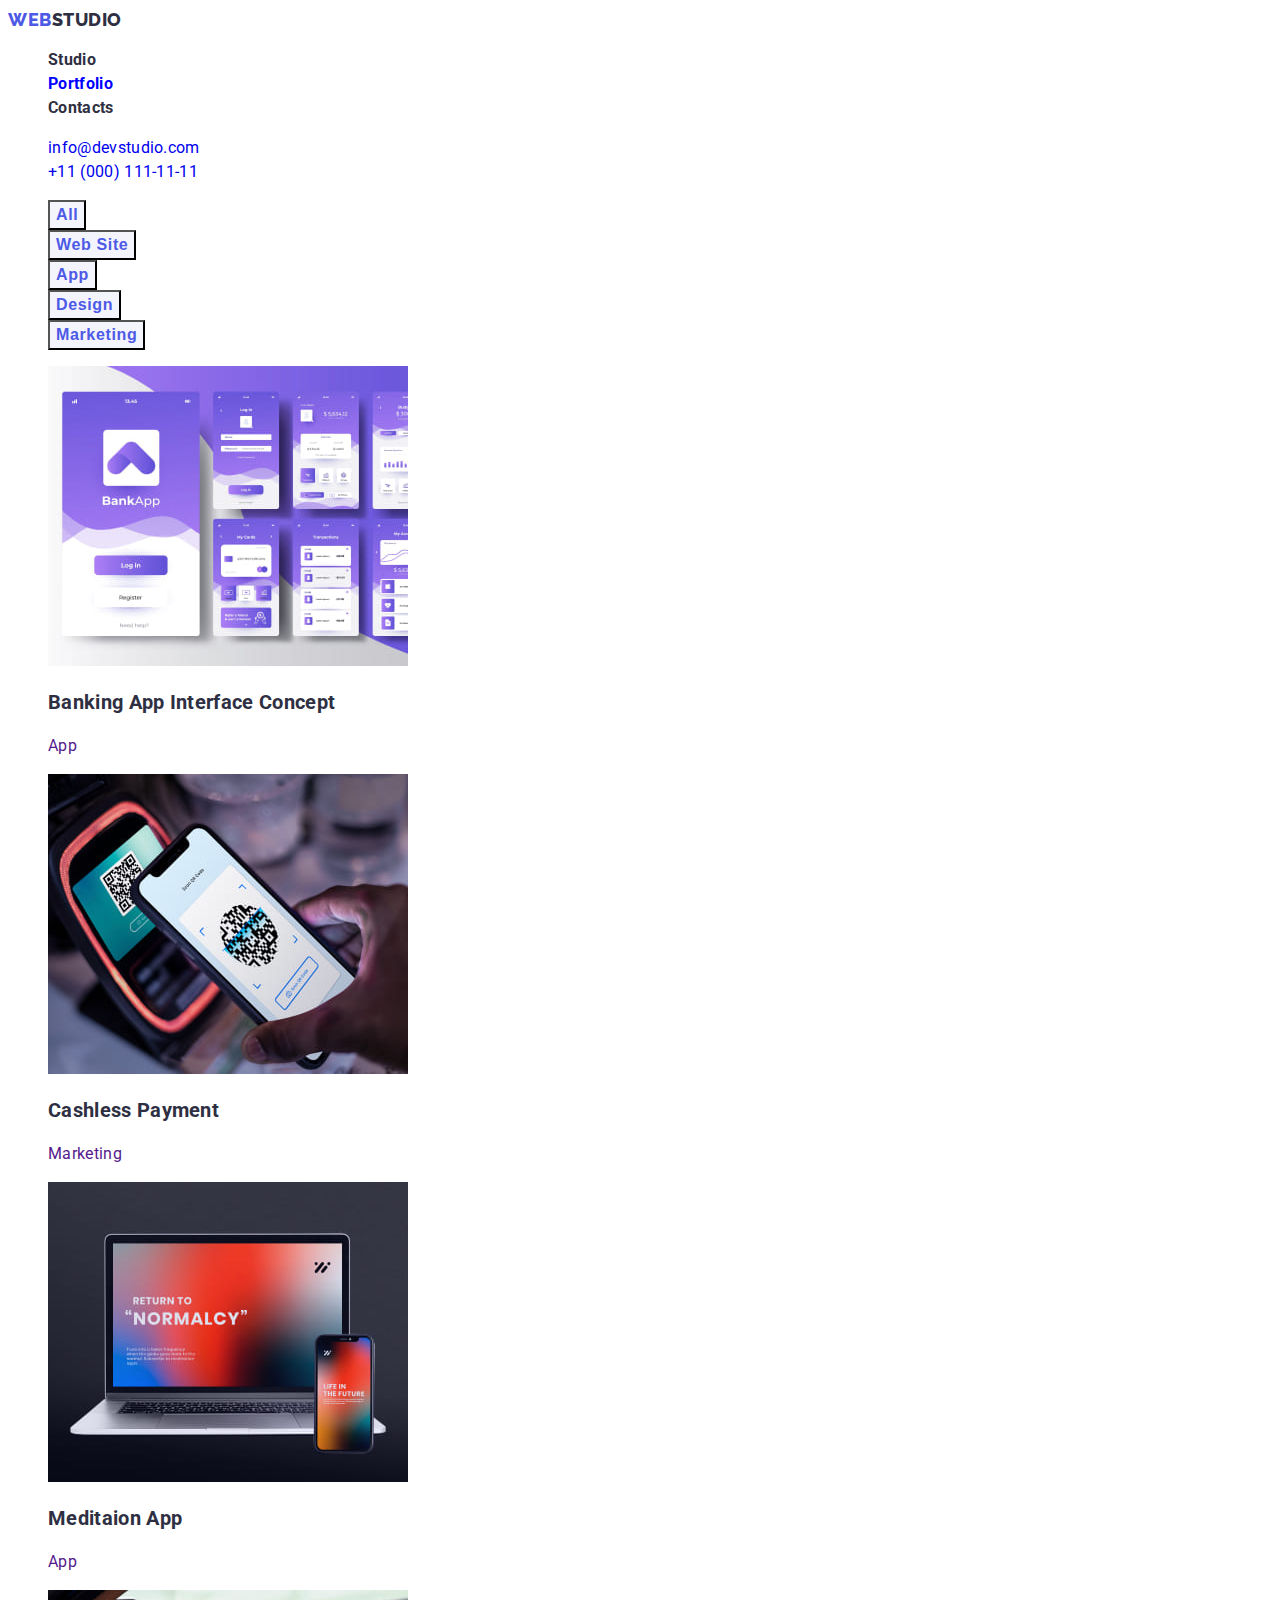
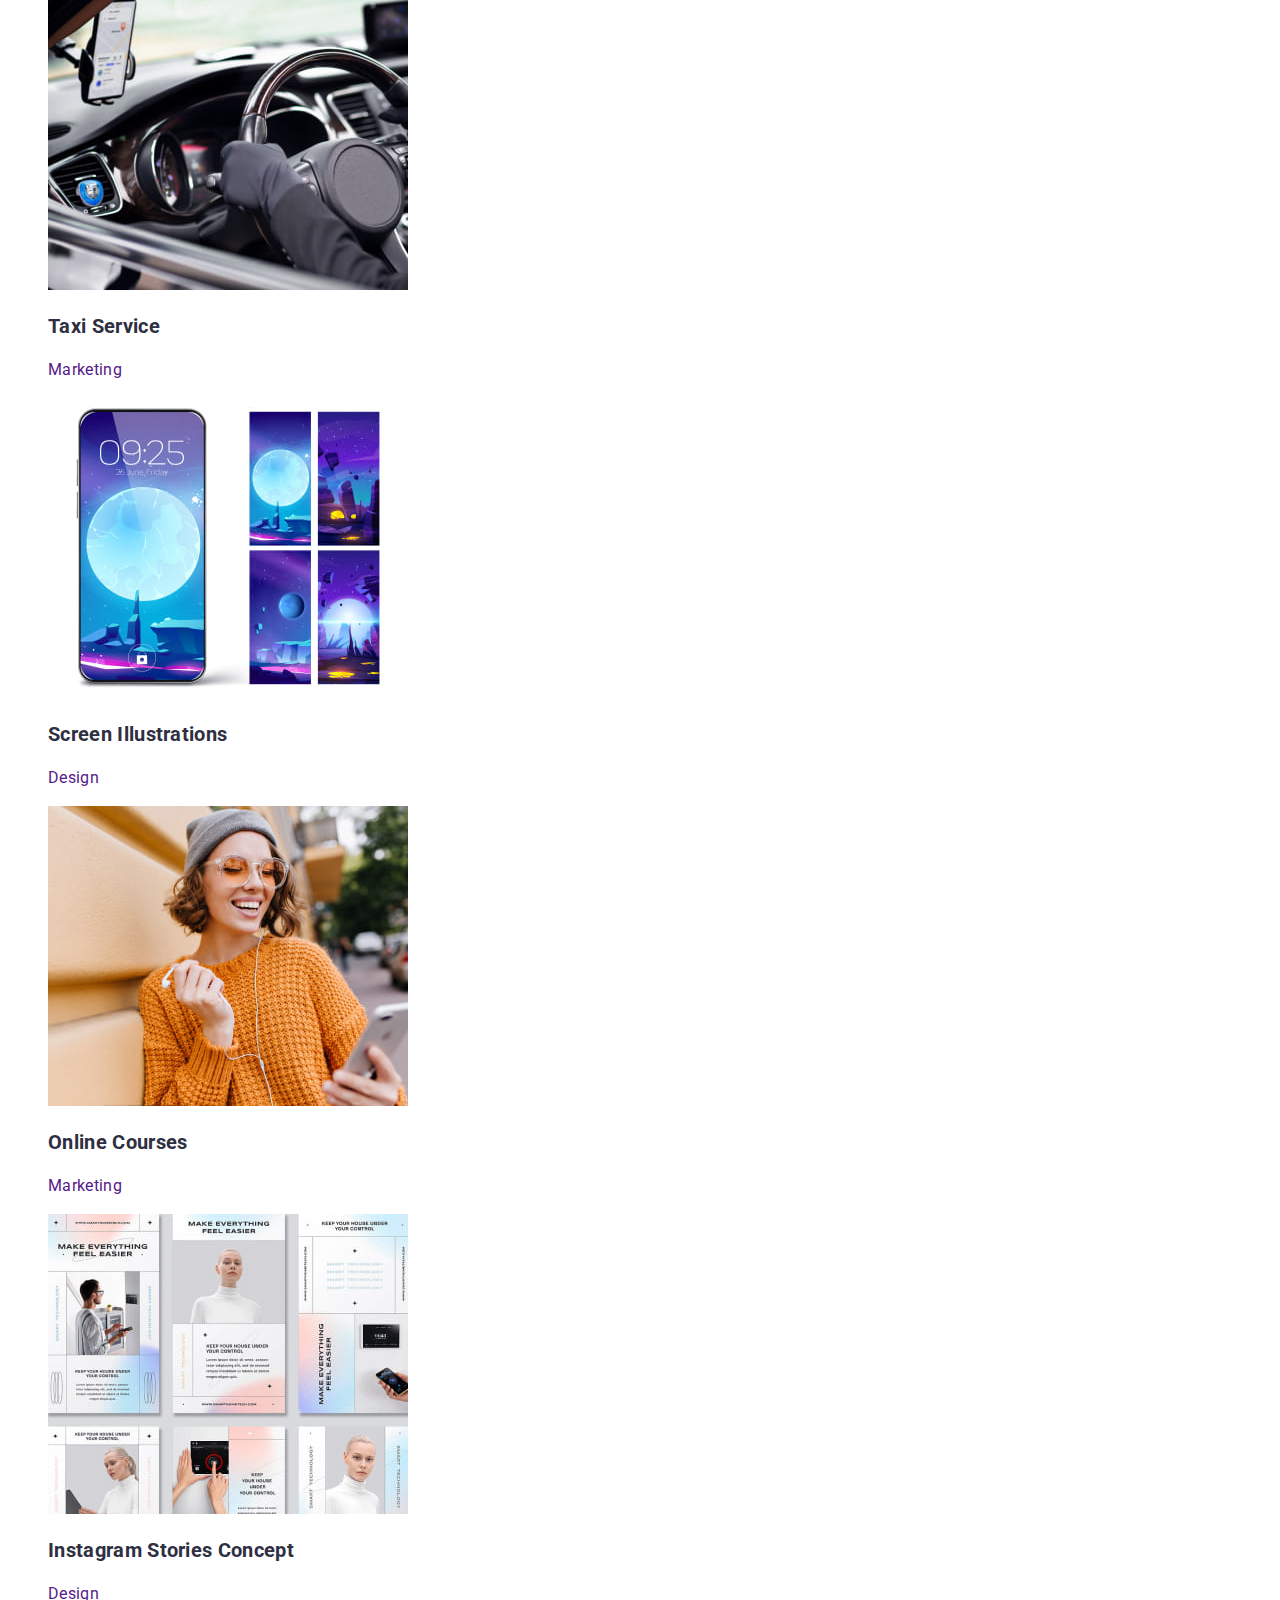
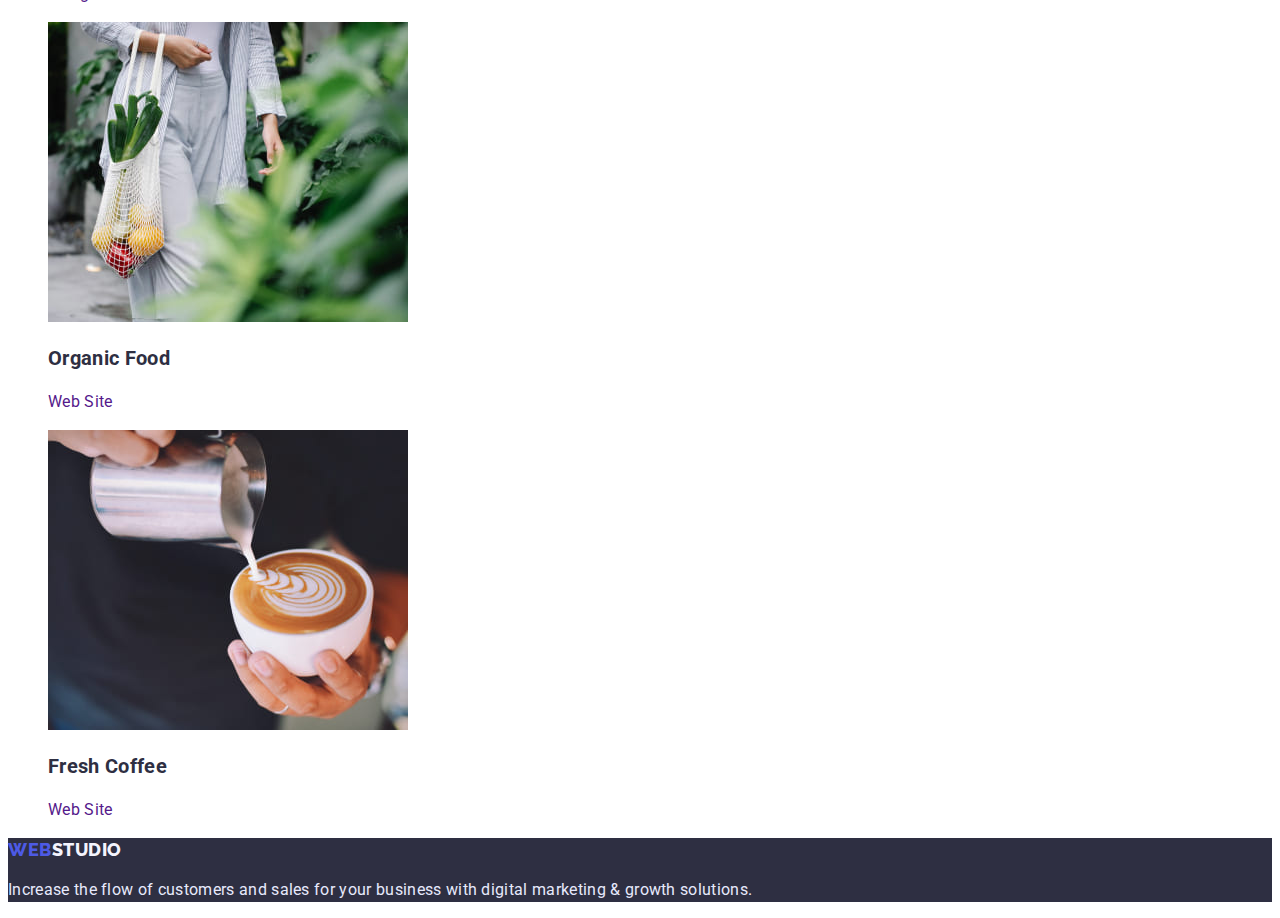
==== portfolio.html @ 526042f2 "work hw2" ====
<!DOCTYPE html>
<html lang="en">
  <head>
    <meta charset="UTF-8" />
    <meta http-equiv="X-UA-Compatible" content="IE=edge" />
    <meta name="viewport" content="width=device-width, initial-scale=1.0" />
    <title>Document</title>
    <link rel="preconnect" href="https://fonts.googleapis.com">
<link rel="preconnect" href="https://fonts.gstatic.com" crossorigin>
<link href="https://fonts.googleapis.com/css2?family=Raleway:wght@800&family=Roboto:wght@400;700&display=swap" rel="stylesheet">
    <link rel="stylesheet" href="./css/styles.css" />
  </head>
  <body>
    <!-- Шапка сторінки -->
    <header>
      <nav>
        <!-- Логотип у шапці -->
        <a href="./index.html" class="logo">
          <span class="logo-iris">Web</span> <span class="logo-navyblue">Studio</span> </a>
        <!-- Навігація на інші сторінки -->
        <ul class="site-nav list">
          <li><a href="./index.html" class="link">Studio</a></li>
          <li><a href="./portfolio.html" class="link current">Portfolio</a></li>
          <li><a href="./index.html" class="link">Contacts</a></li>
        </ul>
      </nav>
      <ul class="cont-nav list">
        <!-- Посилання на адрес пошти-->
        <li>
          <a href="mailto:info@devstudio.com" class="link"
            >info@devstudio.com</a
          >
        </li>
        <!-- Посилання на телефонний номер-->
        <li>
          <a href="tel:+110001111111" class="link">+11 (000) 111-11-11</a>
        </li>
      </ul>
    </header>
    <main>
      <section class="section">
        <!-- Заголлвок секціх, не читається на сторінці -->
        <h1 class="visually-hidden">Portfolio</h1>
        <!-- Блок фільтрів -->
        <ul>
          <li><button type="button" class="portfolio-button">All</button></li>
          <li><button type="button" class="portfolio-button">Web Site</button></li>
          <li><button type="button" class="portfolio-button">App</button></li>
          <li><button type="button" class="portfolio-button">Design</button></li>
          <li><button type="button" class="portfolio-button">Marketing</button></li>
        </ul>
        <!-- Блок портфоліо -->
        <ul>
          <li>
            <a href="">
              <img src="./images/img21.jpg" alt="img" width="360" />
              <h3 class="section4-title">Banking App Interface Concept</h3>
              <p>App</p>
            </a>
          </li>
          <li>
            <a href="">
              <img src="./images/img22.jpg" alt="img" width="360" />
              <h3 class="section4-title">Cashless Payment</h3>
              <p>Marketing</p>
            </a>
          </li>
          <li>
            <a href="">
              <img src="./images/img23.jpg" alt="img" width="360" />
              <h3 class="section4-title">Meditaion App</h3>
              <p>App</p>
            </a>
          </li>
          <li>
            <a href="">
              <img src="./images/img24.jpg" alt="img" width="360" />
              <h3 class="section4-title">Taxi Service</h3>
              <p>Marketing</p>
            </a>
          </li>
          <li>
            <a href="">
              <img src="./images/img25.jpg" alt="img" width="360" />
              <h3 class="section4-title">Screen Illustrations</h3>
              <p>Design</p>
            </a>
          </li>
          <li>
            <a href="">
              <img src="./images/img26.jpg" alt="img" width="360" />
              <h3 class="section4-title">Online Courses</h3>
              <p>Marketing</p>
            </a>
          </li>
          <li>
            <a href="">
              <img src="./images/img27.jpg" alt="img" width="360" />
              <h3 class="section4-title">Instagram Stories Concept</h3>
              <p>Design</p>
            </a>
          </li>
          <li>
            <a href="">
              <img src="./images/img28.jpg" alt="img" width="360" />
              <h3 class="section4-title">Organic Food</h3>
              <p>Web Site</p>
            </a>
          </li>
          <li>
            <a href="">
              <img src="./images/img29.jpg" alt="img" width="360" />
              <h3 class="section4-title">Fresh Coffee</h3>
              <p>Web Site</p>
            </a>
          </li>
        </ul>
      </section>
    </main>
    <footer>
      <!-- Логотип як у шапці -->
        <a href="./index.html" class="logo">
          <span class="logo-iris">Web</span> <span class="logo-cloud">Studio</span> </a>
      <p class="footer">
        Increase the flow of customers and sales for your business with digital
        marketing & growth solutions.
      </p>
    </footer>
  </body>
</html>
---- css/styles.css ----
:root{
    --primery-text-color: #434455;
    --title-text-color: #2E2F42;
    --accent-text-color: #2E2F42;
    --accent-text-color-hover: blue;
    --accent-text-color-current: blue;
    --primery-white-color: #FFFFFF;
}
body {
    font-family: 'Roboto', sans-serif;
    letter-spacing: 0.02em;
    background-color: var(--primery-white-color);
    color: var(--primery-text-color);
}
/* Заголовки font-weight: 700 */
h1, h2, h3, h4 {
    font-weight: 700;
}
/* прибирання маркерів у списках */
ul {list-style: none;}
/* header */
/* прибирання підкреслення */
a {
    text-decoration: none;
}
button {
    cursor: pointer;
}
/* logo */
.logo {
    font-family: 'Raleway', sans-serif;
        font-weight: 800;
        font-size: 18px;
        line-height: 1.33;
        display: flex;
        align-items: center;
        letter-spacing: 0.03em;
        text-transform: uppercase;
}
/* Уточнити які зміни мають бути в hover та focus Додано самостійно  font-size: 20px  */
.logo:hover, .logo:focus {
        font-size: 20px;
}
.logo-iris {
    color: #4D5AE5;
}
.logo-navyblue {
    color: var(--accent-text-color);
}
/* site-nav */
.site-nav, .cont-nav {
        font-size: 16px;
        line-height: 1.5;
}
.site-nav {
        font-weight: 700;
}
.site-nav .link {color: var(--accent-text-color);}
.site-nav .link:hover, .site-nav .link:focus {
    color: var(--accent-text-color-hover);
}
.site-nav .link.current {
    color: var(--accent-text-color-current);
}
/* cont-nav */
/* Уточнити які зміни мають бути в hover та focus Додано самостійно  font-weight: 700  */
.cont-nav .link:hover, .cont-nav .link:focus {
    font-weight: 700;
        color: var(--accent-text-color-hover);
}
/* hero */
.hero {background-color: var(--accent-text-color);}
.hero-title {
        font-size: 56px;
        line-height: 1.07;
        text-align: center;
    color: var(--primery-white-color);
}
.hero-button:hover, .hero-button:focus {
        font-weight: 700;
        font-size: 16px;
        line-height: 1.19;
        display: flex;
        align-items: center;
        letter-spacing: 0.04em;
        color: var(--primery-white-color);
        background-color: #4D5AE5;
}
/* section */
/* Приховування заголовка "Секція1" та "Portfolio" */
.visually-hidden {
    position: fixed;
    transform: scale(0);
}
section p {
    font-size: 16px;
    line-height: 1.5;
}
.section1-title {
    font-size: 20px;
    line-height: 1.2;
    color: var(--title-text-color);
}
.section-title {
    font-size: 36px;
    line-height: 1.11;
    text-align: center;
    text-transform: capitalize;
}
.section3-title {
    font-size: 20px;
    line-height: 1.2;
    /* text-align: center; - поставити в центрі блоку */
}
/* Portfolio */
/* Блок фільтрів */
.portfolio-button {
    font-weight: 700;
    font-size: 16px;
    line-height: 1.5;
    display: flex;
    align-items: center;
    text-align: center;
    letter-spacing: 0.04em;
    color: #4D5AE5;
    background: #F4F4FD;
}
.portfolio-button:hover, .portfolio-button:focus {
        color: #FFFFFF;
        background: #4D5AE5;
}
/* Блок портфоліо */
.section4-title {
    font-size: 20px;
        line-height: 1.2;
        color: var(--title-text-color);
}
/* footer */
footer {
    background-color: var(--accent-text-color);
}
.logo-cloud {
    color: #F4F4FD;
}
.footer {
        font-size: 16px;
        line-height: 1.5;
        color: #E7E9FC;
}
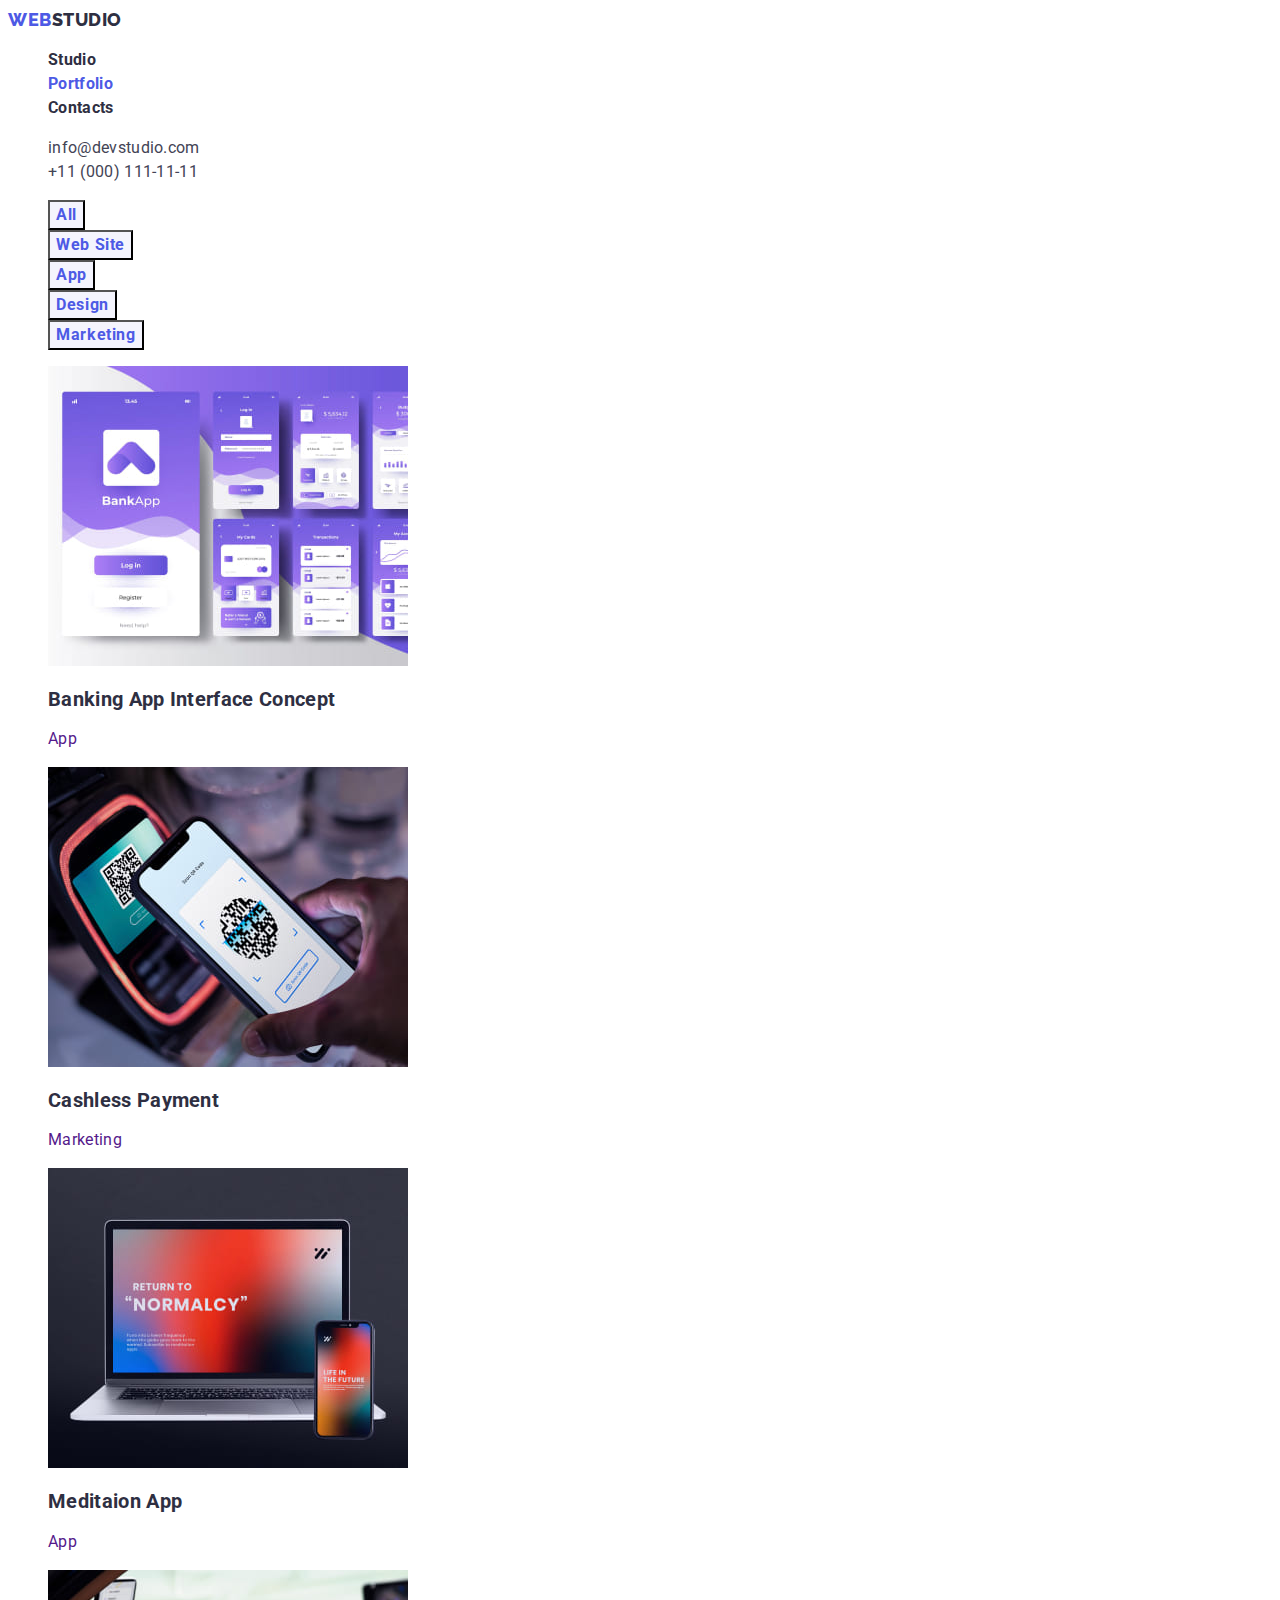
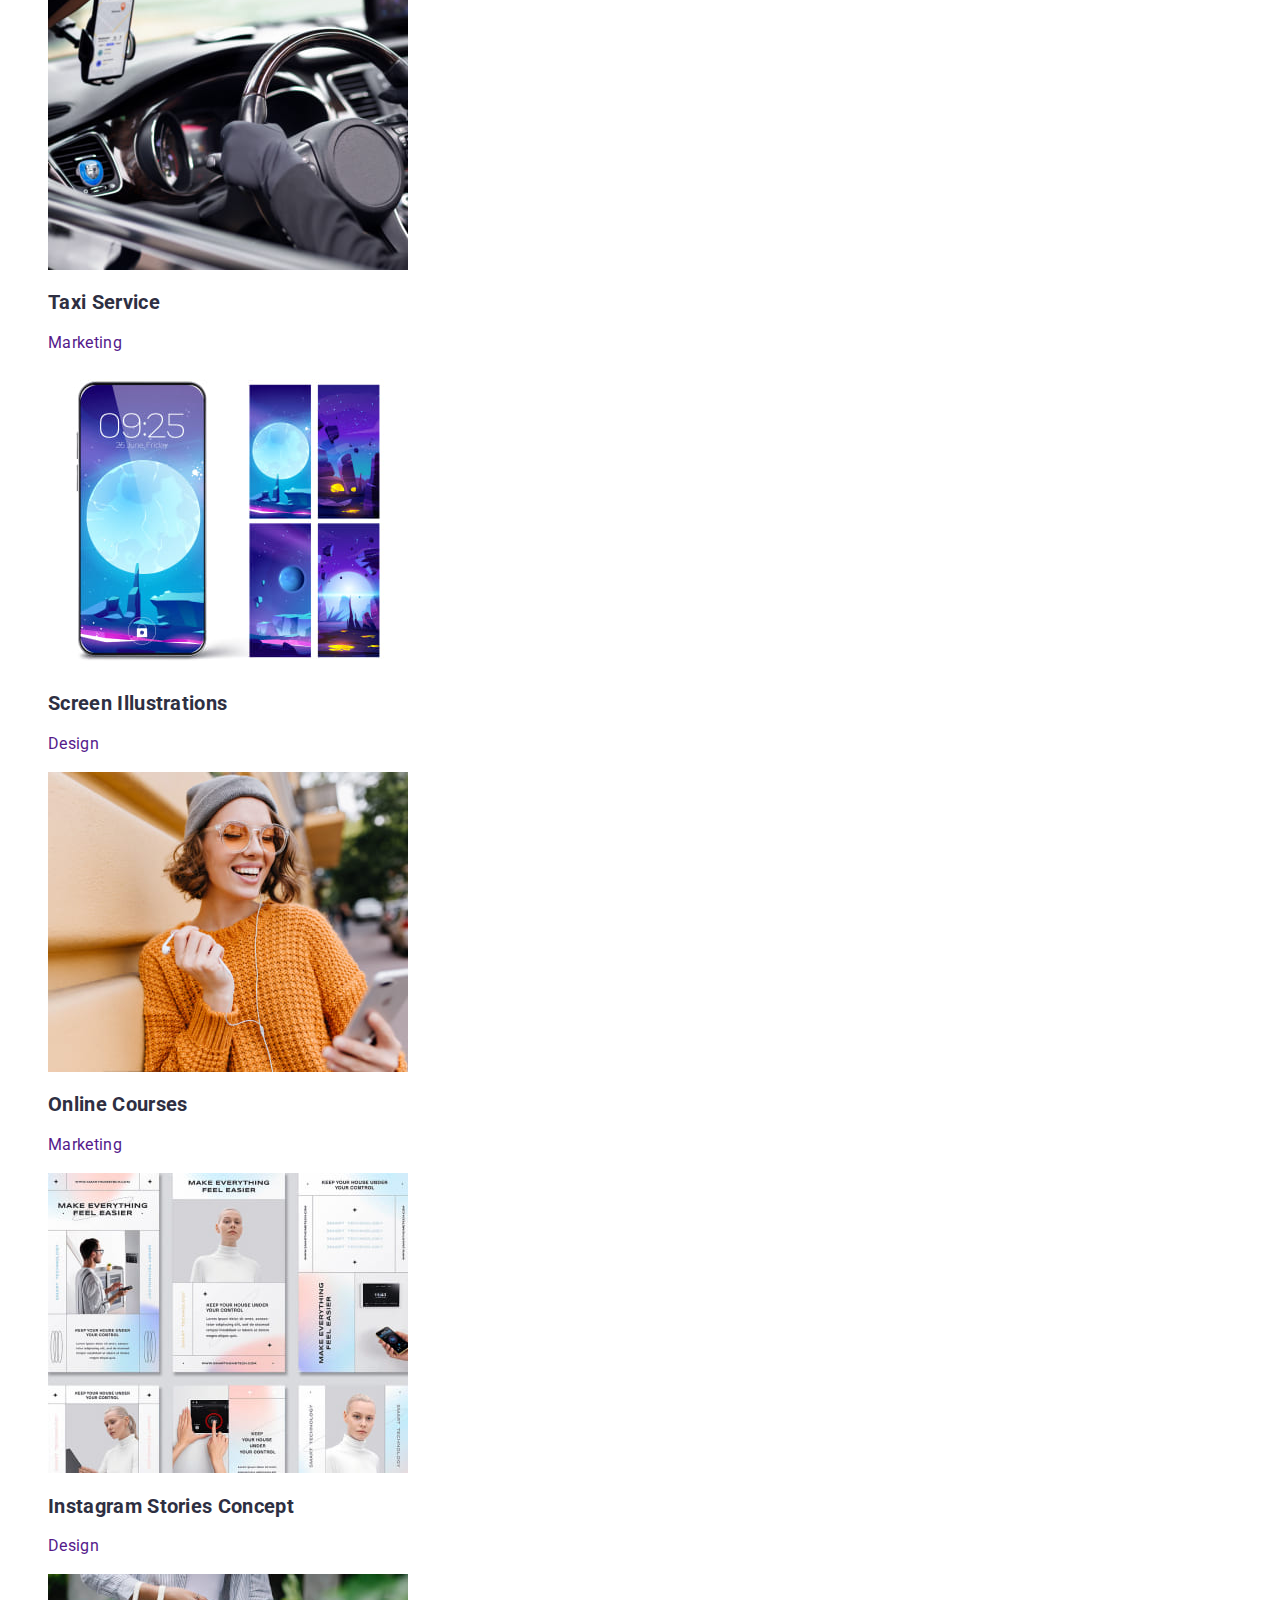
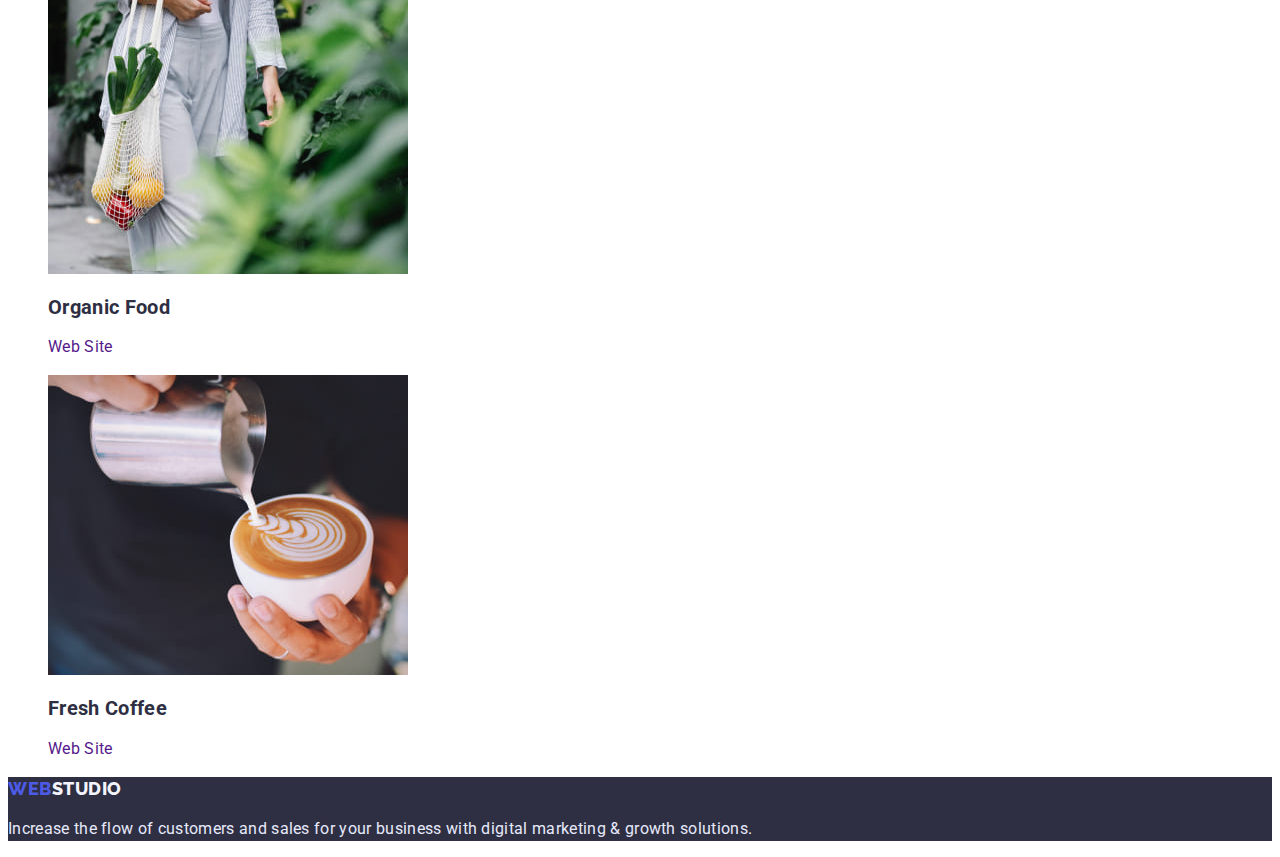
==== commit 58ba03e9: "errors have been fixed" ====
--- a/portfolio.html
+++ b/portfolio.html
@@ -39,7 +39,7 @@
     </header>
     <main>
       <section class="section">
-        <!-- Заголлвок секціх, не читається на сторінці -->
+        <!-- Заголовок секціх, не читається на сторінці -->
         <h1 class="visually-hidden">Portfolio</h1>
         <!-- Блок фільтрів -->
         <ul>
@@ -54,63 +54,63 @@
           <li>
             <a href="">
               <img src="./images/img21.jpg" alt="img" width="360" />
-              <h3 class="section4-title">Banking App Interface Concept</h3>
+              <h2 class="section4-title">Banking App Interface Concept</h2>
               <p>App</p>
             </a>
           </li>
           <li>
             <a href="">
               <img src="./images/img22.jpg" alt="img" width="360" />
-              <h3 class="section4-title">Cashless Payment</h3>
+              <h2 class="section4-title">Cashless Payment</h2>
               <p>Marketing</p>
             </a>
           </li>
           <li>
             <a href="">
               <img src="./images/img23.jpg" alt="img" width="360" />
-              <h3 class="section4-title">Meditaion App</h3>
+              <h2 class="section4-title">Meditaion App</h2>
               <p>App</p>
             </a>
           </li>
           <li>
             <a href="">
               <img src="./images/img24.jpg" alt="img" width="360" />
-              <h3 class="section4-title">Taxi Service</h3>
+              <h2 class="section4-title">Taxi Service</h2>
               <p>Marketing</p>
             </a>
           </li>
           <li>
             <a href="">
               <img src="./images/img25.jpg" alt="img" width="360" />
-              <h3 class="section4-title">Screen Illustrations</h3>
+              <h2 class="section4-title">Screen Illustrations</h2>
               <p>Design</p>
             </a>
           </li>
           <li>
             <a href="">
               <img src="./images/img26.jpg" alt="img" width="360" />
-              <h3 class="section4-title">Online Courses</h3>
+              <h2 class="section4-title">Online Courses</h2>
               <p>Marketing</p>
             </a>
           </li>
           <li>
             <a href="">
               <img src="./images/img27.jpg" alt="img" width="360" />
-              <h3 class="section4-title">Instagram Stories Concept</h3>
+              <h2 class="section4-title">Instagram Stories Concept</h2>
               <p>Design</p>
             </a>
           </li>
           <li>
             <a href="">
               <img src="./images/img28.jpg" alt="img" width="360" />
-              <h3 class="section4-title">Organic Food</h3>
+              <h2 class="section4-title">Organic Food</h2>
               <p>Web Site</p>
             </a>
           </li>
           <li>
             <a href="">
               <img src="./images/img29.jpg" alt="img" width="360" />
-              <h3 class="section4-title">Fresh Coffee</h3>
+              <h2 class="section4-title">Fresh Coffee</h2>
               <p>Web Site</p>
             </a>
           </li>
--- a/css/styles.css
+++ b/css/styles.css
@@ -1,20 +1,21 @@
 :root{
-    --primery-text-color: #434455;
-    --title-text-color: #2E2F42;
-    --accent-text-color: #2E2F42;
-    --accent-text-color-hover: blue;
-    --accent-text-color-current: blue;
+    --primery-text-color-slate: #434455;
     --primery-white-color: #FFFFFF;
+    --text-color-iris: #4D5AE5;
+    --text-color-navyblue: #2E2F42;
+    --text-color-cloud: #F4F4FD;
+    --text-color-cornflower: #E7E9FC;
 }
 body {
     font-family: 'Roboto', sans-serif;
     letter-spacing: 0.02em;
     background-color: var(--primery-white-color);
-    color: var(--primery-text-color);
+    color: var(--primery-text-color-slate);
 }
 /* Заголовки font-weight: 700 */
-h1, h2, h3, h4 {
+h1, h2, h3 {
     font-weight: 700;
+    color: var(--text-color-navyblue);
 }
 /* прибирання маркерів у списках */
 ul {list-style: none;}
@@ -37,15 +38,11 @@
         letter-spacing: 0.03em;
         text-transform: uppercase;
 }
-/* Уточнити які зміни мають бути в hover та focus Додано самостійно  font-size: 20px  */
-.logo:hover, .logo:focus {
-        font-size: 20px;
-}
 .logo-iris {
-    color: #4D5AE5;
+    color: var(--text-color-iris);
 }
 .logo-navyblue {
-    color: var(--accent-text-color);
+    color: var(--text-color-navyblue);
 }
 /* site-nav */
 .site-nav, .cont-nav {
@@ -55,28 +52,28 @@
 .site-nav {
         font-weight: 700;
 }
-.site-nav .link {color: var(--accent-text-color);}
+.site-nav .link {color: var(--text-color-navyblue);}
 .site-nav .link:hover, .site-nav .link:focus {
-    color: var(--accent-text-color-hover);
+    color: var(--primery-text-color-slate);
 }
 .site-nav .link.current {
-    color: var(--accent-text-color-current);
+    color: var(--text-color-iris);
 }
 /* cont-nav */
-/* Уточнити які зміни мають бути в hover та focus Додано самостійно  font-weight: 700  */
+.cont-nav .link {
+    color: var(--primery-text-color-slate);}
 .cont-nav .link:hover, .cont-nav .link:focus {
-    font-weight: 700;
-        color: var(--accent-text-color-hover);
+        color: var(--text-color-iris);
 }
 /* hero */
-.hero {background-color: var(--accent-text-color);}
+.hero {background-color: var(--text-color-navyblue);}
 .hero-title {
         font-size: 56px;
         line-height: 1.07;
         text-align: center;
     color: var(--primery-white-color);
 }
-.hero-button:hover, .hero-button:focus {
+.hero-button, .hero-button:hover, .hero-button:focus {
         font-weight: 700;
         font-size: 16px;
         line-height: 1.19;
@@ -84,13 +81,19 @@
         align-items: center;
         letter-spacing: 0.04em;
         color: var(--primery-white-color);
-        background-color: #4D5AE5;
+        background-color: var(--text-color-iris);
 }
 /* section */
 /* Приховування заголовка "Секція1" та "Portfolio" */
 .visually-hidden {
-    position: fixed;
-    transform: scale(0);
+    position: absolute;
+    width: 1px;
+    height: 1px;
+    margin: -1px;
+    border: 0;
+    padding: 0;
+    clip: rect(0 0 0 0);
+    overflow: hidden;
 }
 section p {
     font-size: 16px;
@@ -99,7 +102,6 @@
 .section1-title {
     font-size: 20px;
     line-height: 1.2;
-    color: var(--title-text-color);
 }
 .section-title {
     font-size: 36px;
@@ -115,6 +117,7 @@
 /* Portfolio */
 /* Блок фільтрів */
 .portfolio-button {
+        font-family: 'Roboto', sans-serif;
     font-weight: 700;
     font-size: 16px;
     line-height: 1.5;
@@ -122,28 +125,28 @@
     align-items: center;
     text-align: center;
     letter-spacing: 0.04em;
-    color: #4D5AE5;
-    background: #F4F4FD;
+    color: var(--text-color-iris);
+    background: var(--text-color-cloud);
 }
 .portfolio-button:hover, .portfolio-button:focus {
-        color: #FFFFFF;
-        background: #4D5AE5;
+        color: var(--primery-white-color);
+        background: var(--text-color-iris);
 }
 /* Блок портфоліо */
 .section4-title {
     font-size: 20px;
         line-height: 1.2;
-        color: var(--title-text-color);
+        color: var(--text-color-navyblue);
 }
 /* footer */
 footer {
-    background-color: var(--accent-text-color);
+    background-color: var(--text-color-navyblue);
 }
 .logo-cloud {
-    color: #F4F4FD;
+    color: var(--text-color-cloud);
 }
 .footer {
         font-size: 16px;
         line-height: 1.5;
-        color: #E7E9FC;
+        color: var(--text-color-cornflower);
 }